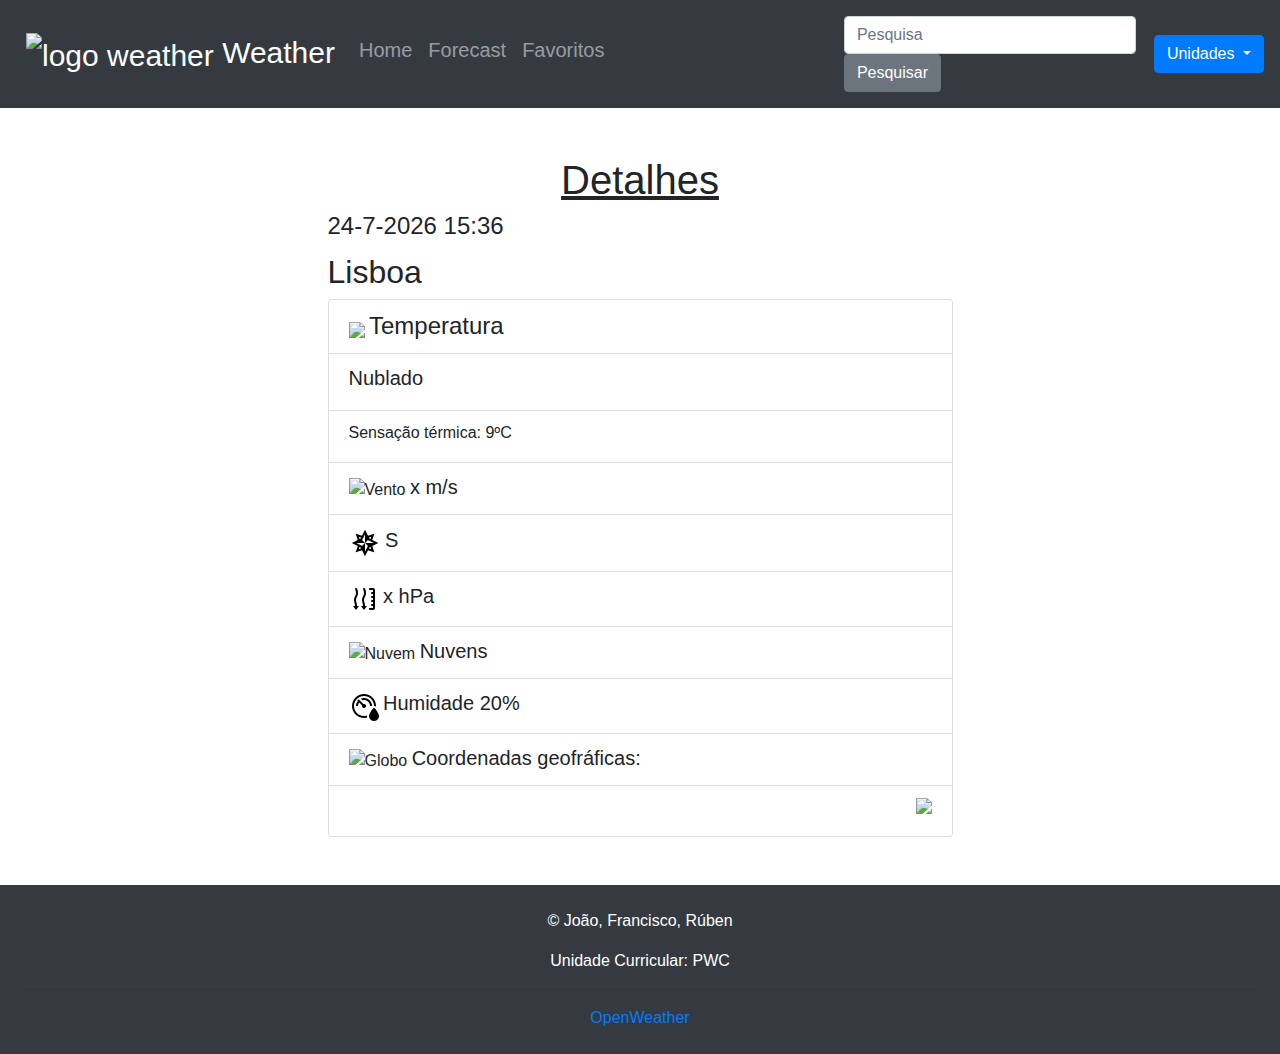
==== detalhes.html @ 5a9c0ad9 "23/12/2022 - Pagina de detalhes a funcionar" ====
<!DOCTYPE html>
<html>

<head>
  <title>WEATHER</title>
  <meta charset="utf-8">
  <meta name="viewport" content="width=device-width, initial-scale=1">
  <meta http-equiv="X-UA-Compatible" content="IE=edge" />
  <link href="https://cdn.jsdelivr.net/npm/bootstrap@5.0.1/dist/css/bootstrap.min.css" rel="stylesheet"
    integrity="sha384-+0n0xVW2eSR5OomGNYDnhzAbDsOXxcvSN1TPprVMTNDbiYZCxYbOOl7+AMvyTG2x" crossorigin="anonymous" />
  <link rel="stylesheet" href="https://cdn.jsdelivr.net/npm/bootstrap@4.3.1/dist/css/bootstrap.min.css"
    integrity="sha384-ggOyR0iXCbMQv3Xipma34MD+dH/1fQ784/j6cY/iJTQUOhcWr7x9JvoRxT2MZw1T" crossorigin="anonymous">
  <link href="https://fonts.googleapis.com/icon?family=Material+Icons" rel="stylesheet">
  <link rel="stylesheet" href="css/estilos.css">
</head>

<body>
  <!-- Navegação -->
  <nav class="navbar navbar-expand-lg bg-dark navbar-dark py-3 justify-content-between ">

    <a class="navbar-brand" href="index.html"><img src="img/logo.svg" alt="logo weather" id="logo_pagina">
      Weather</a>
    <button class="navbar-toggler" type="button" data-toggle="collapse" data-target="#navmenu">
      <span class="navbar-toggler-icon"></span>
    </button>
    <!--Barra de navegação-->
    <div class="collapse navbar-collapse" id="navmenu">
      <ul class="navbar-nav mr-auto">
        <li class="nav-item ">
          <a href="index.html" class="nav-link">
            <h5>Home</h5>
          </a>
        </li>
        <li class="nav-item ">
          <a href="forecast.html" class="nav-link">
            <h5>Forecast</h5>
          </a>
        </li>
        <li class="nav-item">
          <a href="favoritos.html" class="nav-link">
            <h5>Favoritos</h5>
          </a>
        </li>
      </ul>
      <form action="/detalhes.html" method="GET" autocomplete="off">
        <div class="input-group my-2 my-lg-0" id="barraPesquisa">
          <input type="text" class="form-control rounded mr-sm-2" placeholder="Pesquisa" name="cidade" id="textbox" />
          <div class="autocom-box">
          </div>

          <input type="submit" class="btn btn-secondary" value="Pesquisar">

        </div>
      </form>

      <div class="dropdown">
        <button class="btn btn-primary dropdown-toggle" type="button" data-toggle="dropdown">Unidades
          <span class="caret"></span></button>
        <ul class="dropdown-menu">
          <li><a href="#">ºC, km/h, Mm</a></li>
          <li><a href="#">ºF, Mph, In</a></li>
        </ul>
      </div>

    </div>
    <!--Barra de Pesquisa-->


  </nav>

  <div class="container-fluid mt-5 overflow-hidden ">
    <h1 class="text-center"><u>Detalhes</u></h1>
    <div id="detalhes">
      <h4 id="data-hora">14-12-2022 14:30</h4>
      <h2 id="desc-cidade">Lisboa</h2>
      <ul class="list-group mb-5">
        <li class="list-group-item"><img id="desc-imagem" src="http://openweathermap.org/img/wn/04n@2x.png"
            class="d-inline">
          <h4 class="d-inline" id="desc-temperatura">Temperatura</h4>
        </li>
        <li class="list-group-item">
          <h5 id="desc-clima">Nublado</h5>
        </li>
        <li class="list-group-item">
          <h6 id="desc-sens-termica">Sensação térmica: 9ºC</h6>
        </li>
        <li class="list-group-item">
          <img id="imagemVento" src="img/vento.png" alt="Vento" title="Vento">
          <h5 class="d-inline" id="desc-vento">x m/s</h5>
        </li>
        <li class="list-group-item">
          <img id="imagemRosaVento" src="img/rosa_vento.png" alt="Rosa dos Ventos" title="Direção do vento">
          <h5 class="d-inline" id="desc-direcao-vento">S</h5>
        </li>
        <li class="list-group-item">
          <img id="imagemPressaoAtm" src="img/pressao_atm.png" alt="Pressao atmosferica" title="Pressao atmosferica">
          <h5 class="d-inline" id="desc-pressao-atm">x hPa</h5>
        </li>
        <li class="list-group-item">
          <img id="imagemNuvens" src="img/nuvem.png" alt="Nuvem" title="Nuvens">
          <h5 class="d-inline" id="desc-nuvens">Nuvens</h5>
        </li>
        <li class="list-group-item">
          <img id="imagemHumidade" src="img/humidade.png"  alt="Humidade" title="Humidade">
          <h5 class="d-inline" id="desc-humidade">Humidade 20%</h5>
        </li>
        <li class="list-group-item">
          <img id="imagemGlobo" src="img/globo.png" class="d-inline" alt="Globo" title="Coordenadas geofráficas">
          <h5 class="d-inline" id="desc-cord-geo"> Coordenadas geofráficas: </h5>
        </li>
        <li class="list-group-item align-content-end">
          <img src="img/favorito_preto.png" class="icon-favorito">
        </li>
      </ul>
    </div>

  </div>
  <!--Footer-->
  <div class="pl-4  p-4 bg-dark text-white text-center">
    <p>© João, Francisco, Rúben</p>
    <p>Unidade Curricular: PWC</p>
    <hr>
    <a href="https://openweathermap.org/api" target="_blank">OpenWeather</a>
  </div>
  <script src="https://ajax.googleapis.com/ajax/libs/jquery/3.6.0/jquery.min.js"></script>
  <script src="https://code.jquery.com/jquery-3.3.1.slim.min.js"
    integrity="sha384-q8i/X+965DzO0rT7abK41JStQIAqVgRVzpbzo5smXKp4YfRvH+8abtTE1Pi6jizo"
    crossorigin="anonymous"></script>
  <script src="https://cdn.jsdelivr.net/npm/popper.js@1.14.7/dist/umd/popper.min.js"
    integrity="sha384-UO2eT0CpHqdSJQ6hJty5KVphtPhzWj9WO1clHTMGa3JDZwrnQq4sF86dIHNDz0W1"
    crossorigin="anonymous"></script>
  <script src="https://cdn.jsdelivr.net/npm/bootstrap@4.3.1/dist/js/bootstrap.min.js"
    integrity="sha384-JjSmVgyd0p3pXB1rRibZUAYoIIy6OrQ6VrjIEaFf/nJGzIxFDsf4x0xIM+B07jRM"
    crossorigin="anonymous"></script>
  <script src="js/script_detalhes.js"></script>
  <script src="js/scirpt_favoritos.js"></script>

</body>

</html>
---- css/estilos.css ----
#logo_pagina {
  margin-left: 10px;
  width: 70px;
}

.icon-favorito {
  float: right;
  margin-bottom: 10px;
}
.navbar-collapse.collapse.in {
  display: block !important;
}

#icon-barra-pesquisa{
    width: 25px;
}
#textbox{
  width: 200px;
}
#barraPesquisa{
  width: 300px;
}
.btn.btn-primary.dropdown-toggle{
    margin-left: 10px !important;
}
.lista-6-cidades, .lista-forecast, .lista-forecast3h{
  background-color: #8ab4df !important;
  margin: 40px;
  border: 3px solid black;
}
h2{
  margin-top: 12px;
}
.navbar-brand{
  font-size: 30px;
  
}

.table, #forecast, #detalhes {
  margin: auto;
  width: 50% !important; 
}
.temp-max{
  
  color:rgb(209, 157, 59);
}
.temp-min{
  color:rgb(50, 59, 161);
}
.humidade{
  display: inline;
}
.autocom-box {
  color: rgb(0, 0, 0);
  position: absolute;
  top: 40px;
  width: 200px;
  z-index: 5;
  background-color: white;
  display: none;
  border: 3px solid black;
  font-size: 17px;
  
}
.autocom-box ul{
  padding: 0;
 
  list-style: none;
}
.autocom-box ul li{
  padding: 5px 0;
}
.autocom-box ul li:hover {
  background: rgb(149, 158, 238);
}
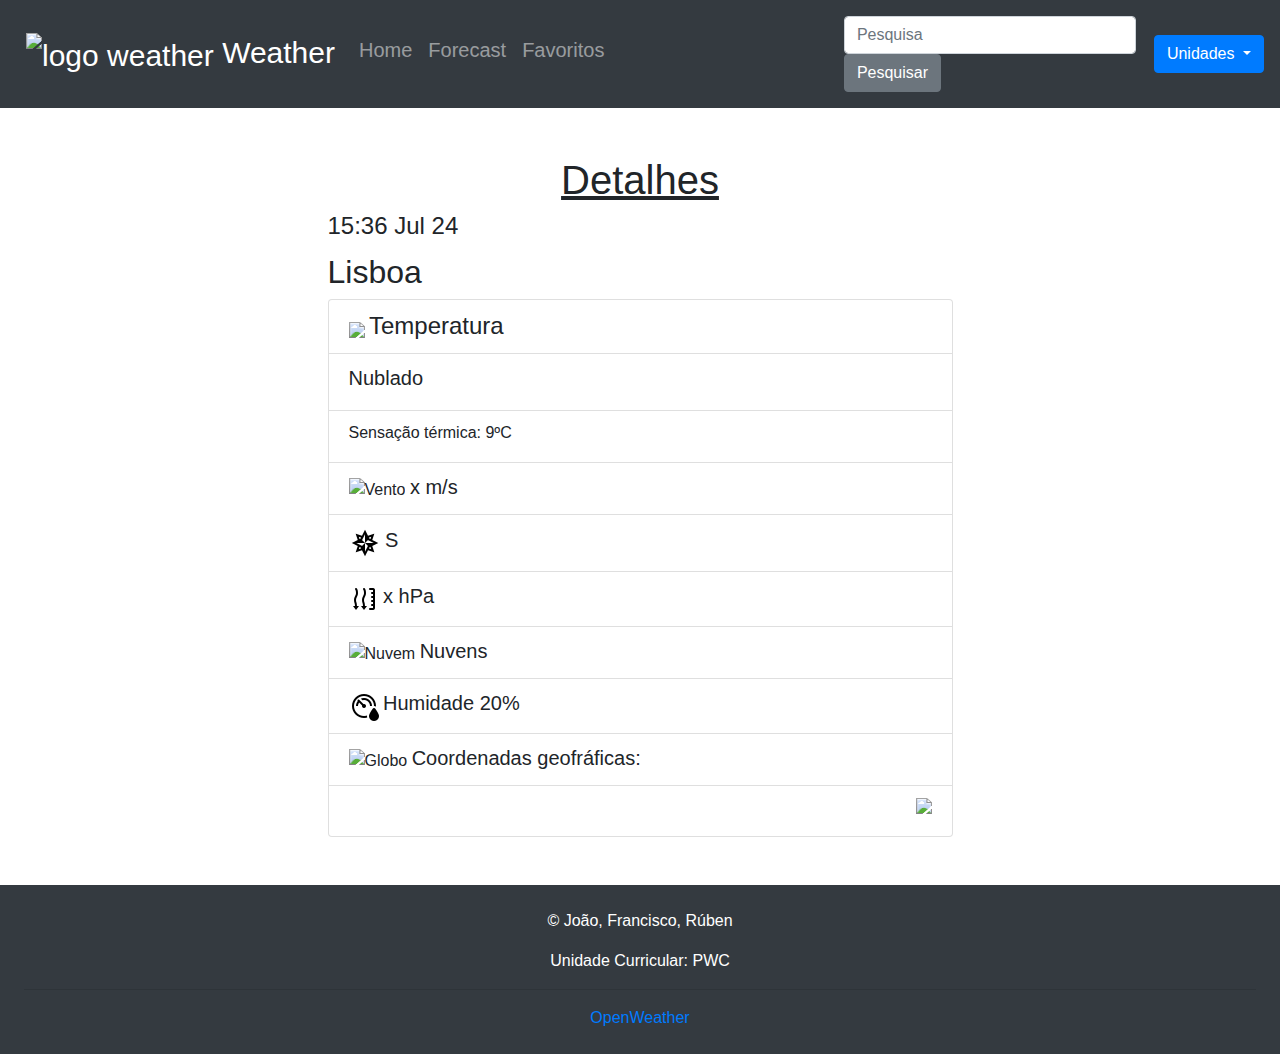
==== commit 76dfefc6: "'Pagina detalhes quase concluida'" ====
--- a/detalhes.html
+++ b/detalhes.html
@@ -45,11 +45,16 @@
       <form action="/detalhes.html" method="GET" autocomplete="off">
         <div class="input-group my-2 my-lg-0" id="barraPesquisa">
           <input type="text" class="form-control rounded mr-sm-2" placeholder="Pesquisa" name="cidade" id="textbox" />
-          <div class="autocom-box">
+          <div class="autocom-box rounded-2">
+            <ul id='lista-cidades'>
+              <li></li>
+              <li></li>
+              <li></li>
+              <li></li>
+              <li></li>
+            </ul>
           </div>
-
           <input type="submit" class="btn btn-secondary" value="Pesquisar">
-
         </div>
       </form>
 
@@ -101,7 +106,7 @@
           <h5 class="d-inline" id="desc-nuvens">Nuvens</h5>
         </li>
         <li class="list-group-item">
-          <img id="imagemHumidade" src="img/humidade.png"  alt="Humidade" title="Humidade">
+          <img id="imagemHumidade" src="img/humidade.png" alt="Humidade" title="Humidade">
           <h5 class="d-inline" id="desc-humidade">Humidade 20%</h5>
         </li>
         <li class="list-group-item">
@@ -132,8 +137,13 @@
   <script src="https://cdn.jsdelivr.net/npm/bootstrap@4.3.1/dist/js/bootstrap.min.js"
     integrity="sha384-JjSmVgyd0p3pXB1rRibZUAYoIIy6OrQ6VrjIEaFf/nJGzIxFDsf4x0xIM+B07jRM"
     crossorigin="anonymous"></script>
+  <script src="js/constantes.js"></script>
   <script src="js/script_detalhes.js"></script>
-  <script src="js/scirpt_favoritos.js"></script>
+  <script src="js/script_favoritos.js"></script>
+  <script src="js/script_barra_pesquisa.js"></script>
+
+
+
 
 </body>
 
--- a/css/estilos.css
+++ b/css/estilos.css
@@ -41,7 +41,6 @@
   width: 50% !important; 
 }
 .temp-max{
-  
   color:rgb(209, 157, 59);
 }
 .temp-min{
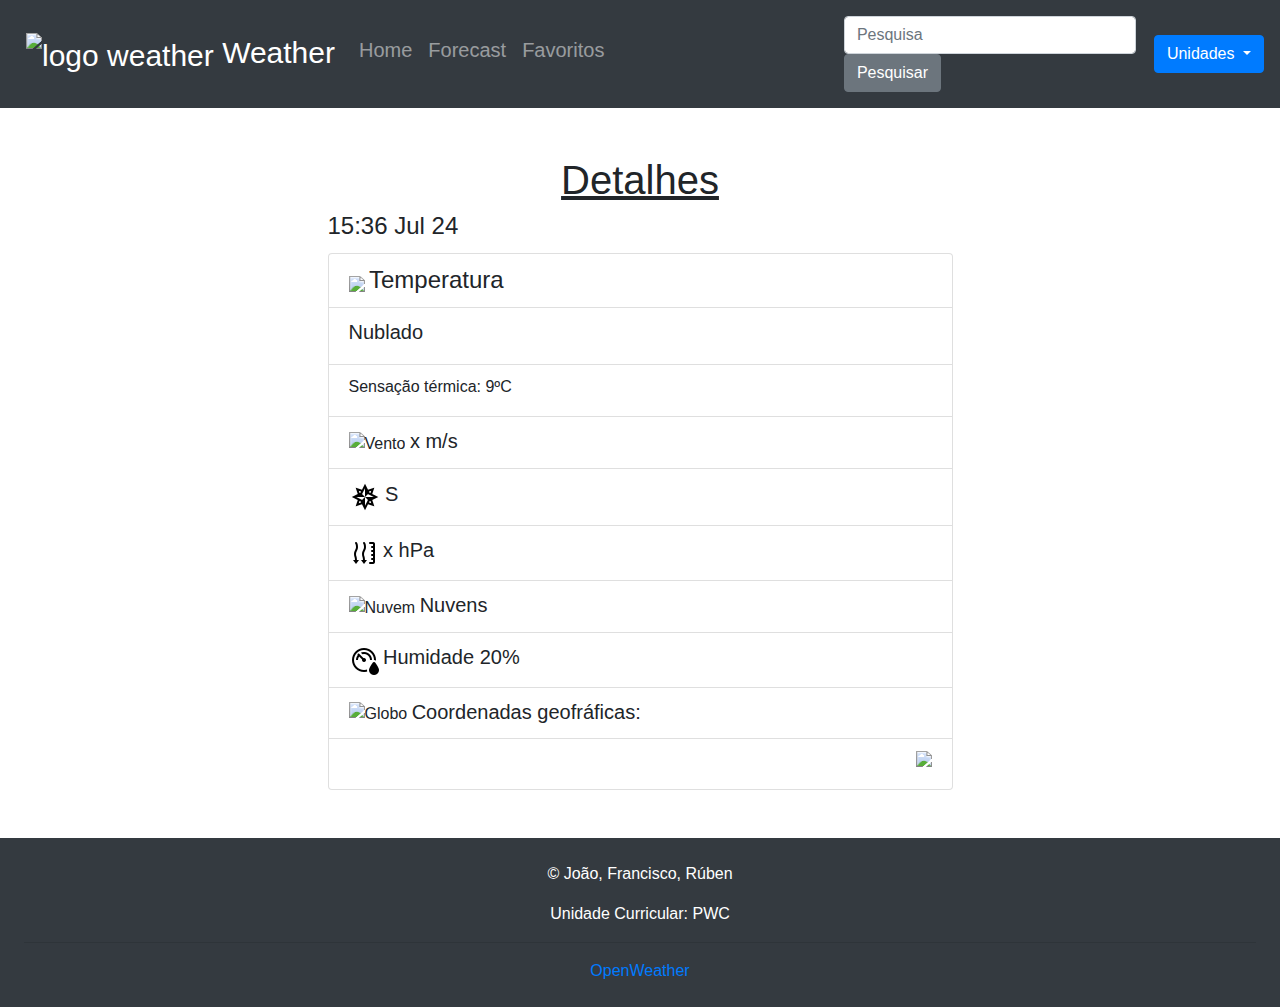
==== commit 60d8070b: "Funcionalidade de favoritos (Completa)" ====
--- a/detalhes.html
+++ b/detalhes.html
@@ -114,7 +114,7 @@
           <h5 class="d-inline" id="desc-cord-geo"> Coordenadas geofráficas: </h5>
         </li>
         <li class="list-group-item align-content-end">
-          <img src="img/favorito_preto.png" class="icon-favorito">
+          <img src="img/favorito_preto.png" class="icon-favorito" id="desc-icon">
         </li>
       </ul>
     </div>
@@ -138,11 +138,10 @@
     integrity="sha384-JjSmVgyd0p3pXB1rRibZUAYoIIy6OrQ6VrjIEaFf/nJGzIxFDsf4x0xIM+B07jRM"
     crossorigin="anonymous"></script>
   <script src="js/constantes.js"></script>
+  <script src="js/script_local_storage.js"></script>
   <script src="js/script_detalhes.js"></script>
-  <script src="js/script_favoritos.js"></script>
+  <script src="js/script_botoes_favoritos.js"></script>
   <script src="js/script_barra_pesquisa.js"></script>
-
-
 
 
 </body>
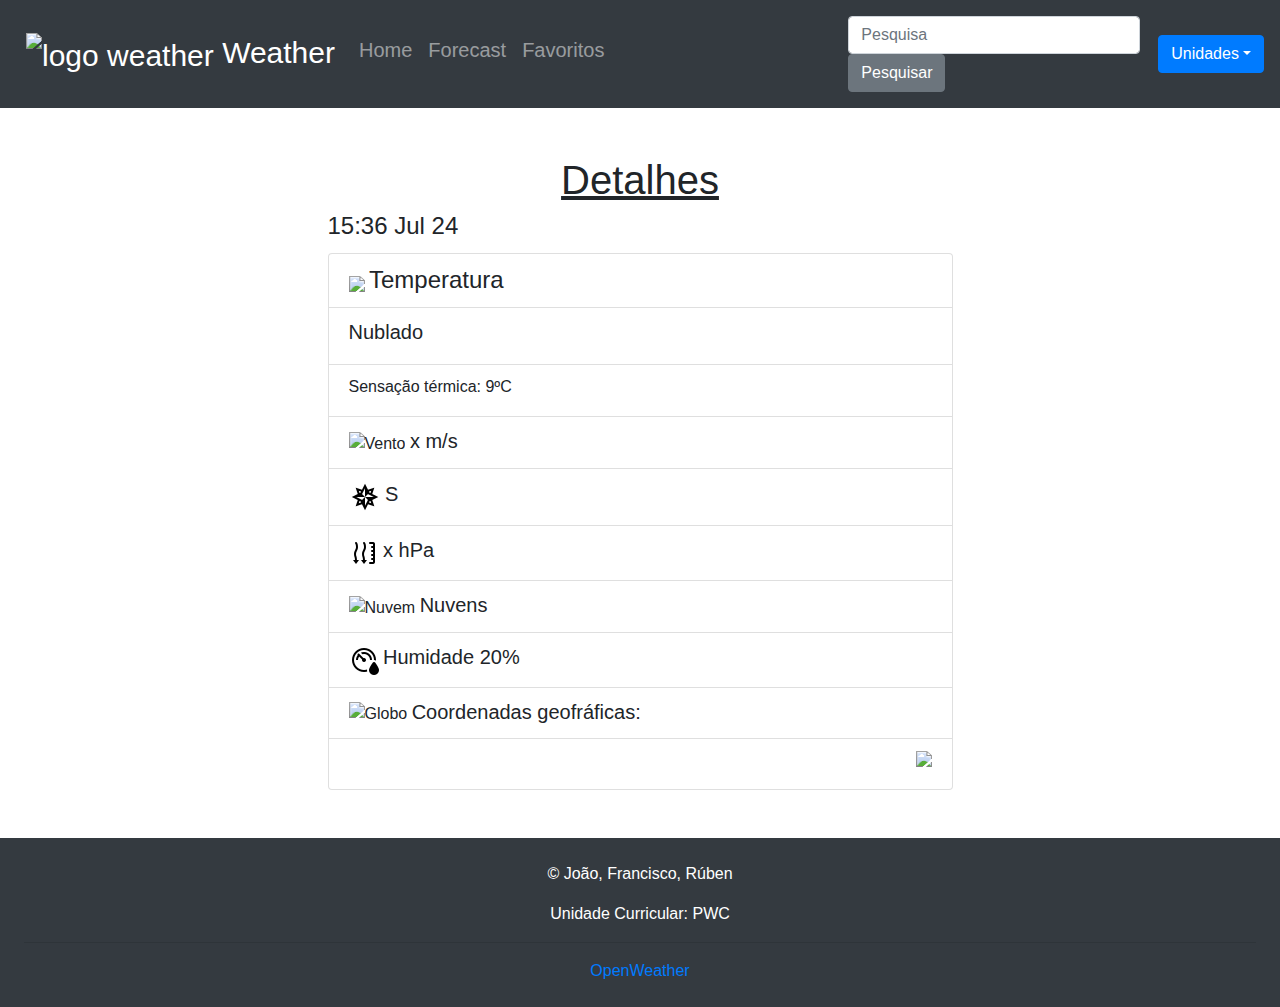
==== commit d359058d: "Atualizações barra de pesquisa e outras modificações" ====
--- a/detalhes.html
+++ b/detalhes.html
@@ -47,11 +47,12 @@
           <input type="text" class="form-control rounded mr-sm-2" placeholder="Pesquisa" name="cidade" id="textbox" />
           <div class="autocom-box rounded-2">
             <ul id='lista-cidades'>
-              <li></li>
-              <li></li>
-              <li></li>
-              <li></li>
-              <li></li>
+              <li id="localizacao-atual"></li>
+              <li id="item1"></li>
+              <li id="item2"></li>
+              <li id="item3"></li>
+              <li id="item4"></li>
+              <li id="item5"></li>
             </ul>
           </div>
           <input type="submit" class="btn btn-secondary" value="Pesquisar">
@@ -59,11 +60,11 @@
       </form>
 
       <div class="dropdown">
-        <button class="btn btn-primary dropdown-toggle" type="button" data-toggle="dropdown">Unidades
-          <span class="caret"></span></button>
+        <button class="btn btn-primary dropdown-toggle" type="button" data-toggle="dropdown">
+          <span class="caret">Unidades</span></button>
         <ul class="dropdown-menu">
-          <li><a href="#">ºC, km/h, Mm</a></li>
-          <li><a href="#">ºF, Mph, In</a></li>
+          <li id="unidade-c"><a href="#">ºC, km/h, Mm</a></li>
+          <li id="unidade-f"><a href="#">ºF, Mph, In</a></li>
         </ul>
       </div>
 
@@ -128,22 +129,16 @@
     <a href="https://openweathermap.org/api" target="_blank">OpenWeather</a>
   </div>
   <script src="https://ajax.googleapis.com/ajax/libs/jquery/3.6.0/jquery.min.js"></script>
-  <script src="https://code.jquery.com/jquery-3.3.1.slim.min.js"
-    integrity="sha384-q8i/X+965DzO0rT7abK41JStQIAqVgRVzpbzo5smXKp4YfRvH+8abtTE1Pi6jizo"
-    crossorigin="anonymous"></script>
-  <script src="https://cdn.jsdelivr.net/npm/popper.js@1.14.7/dist/umd/popper.min.js"
-    integrity="sha384-UO2eT0CpHqdSJQ6hJty5KVphtPhzWj9WO1clHTMGa3JDZwrnQq4sF86dIHNDz0W1"
-    crossorigin="anonymous"></script>
-  <script src="https://cdn.jsdelivr.net/npm/bootstrap@4.3.1/dist/js/bootstrap.min.js"
-    integrity="sha384-JjSmVgyd0p3pXB1rRibZUAYoIIy6OrQ6VrjIEaFf/nJGzIxFDsf4x0xIM+B07jRM"
-    crossorigin="anonymous"></script>
+  <script src="https://code.jquery.com/jquery-3.3.1.slim.min.js"></script>
+  <script src="https://cdn.jsdelivr.net/npm/popper.js@1.14.7/dist/umd/popper.min.js"></script>
+  <script src="https://cdn.jsdelivr.net/npm/bootstrap@4.3.1/dist/js/bootstrap.min.js"></script>
   <script src="js/constantes.js"></script>
+  <script src="js/unidades.js"></script>
   <script src="js/script_local_storage.js"></script>
   <script src="js/script_detalhes.js"></script>
+  <script src="js/script_favoritos.js"></script>
   <script src="js/script_botoes_favoritos.js"></script>
   <script src="js/script_barra_pesquisa.js"></script>
-
-
 </body>
 
 </html>--- a/css/estilos.css
+++ b/css/estilos.css
@@ -7,12 +7,16 @@
   float: right;
   margin-bottom: 10px;
 }
+
+.icon-favorito-forecast{
+  margin-top: 10px;
+}
 .navbar-collapse.collapse.in {
   display: block !important;
 }
 
 #icon-barra-pesquisa{
-    width: 25px;
+  width: 25px;
 }
 #textbox{
   width: 200px;
@@ -71,4 +75,10 @@
 }
 .autocom-box ul li:hover {
   background: rgb(149, 158, 238);
+}
+#porto, #leiria, #lagos, #sagres, #lisboa, #faro{
+  cursor:pointer;
+}
+#porto:hover, #leiria:hover, #lagos:hover, #sagres:hover, #lisboa:hover, #faro:hover{
+  box-shadow: 3px 3px;
 }